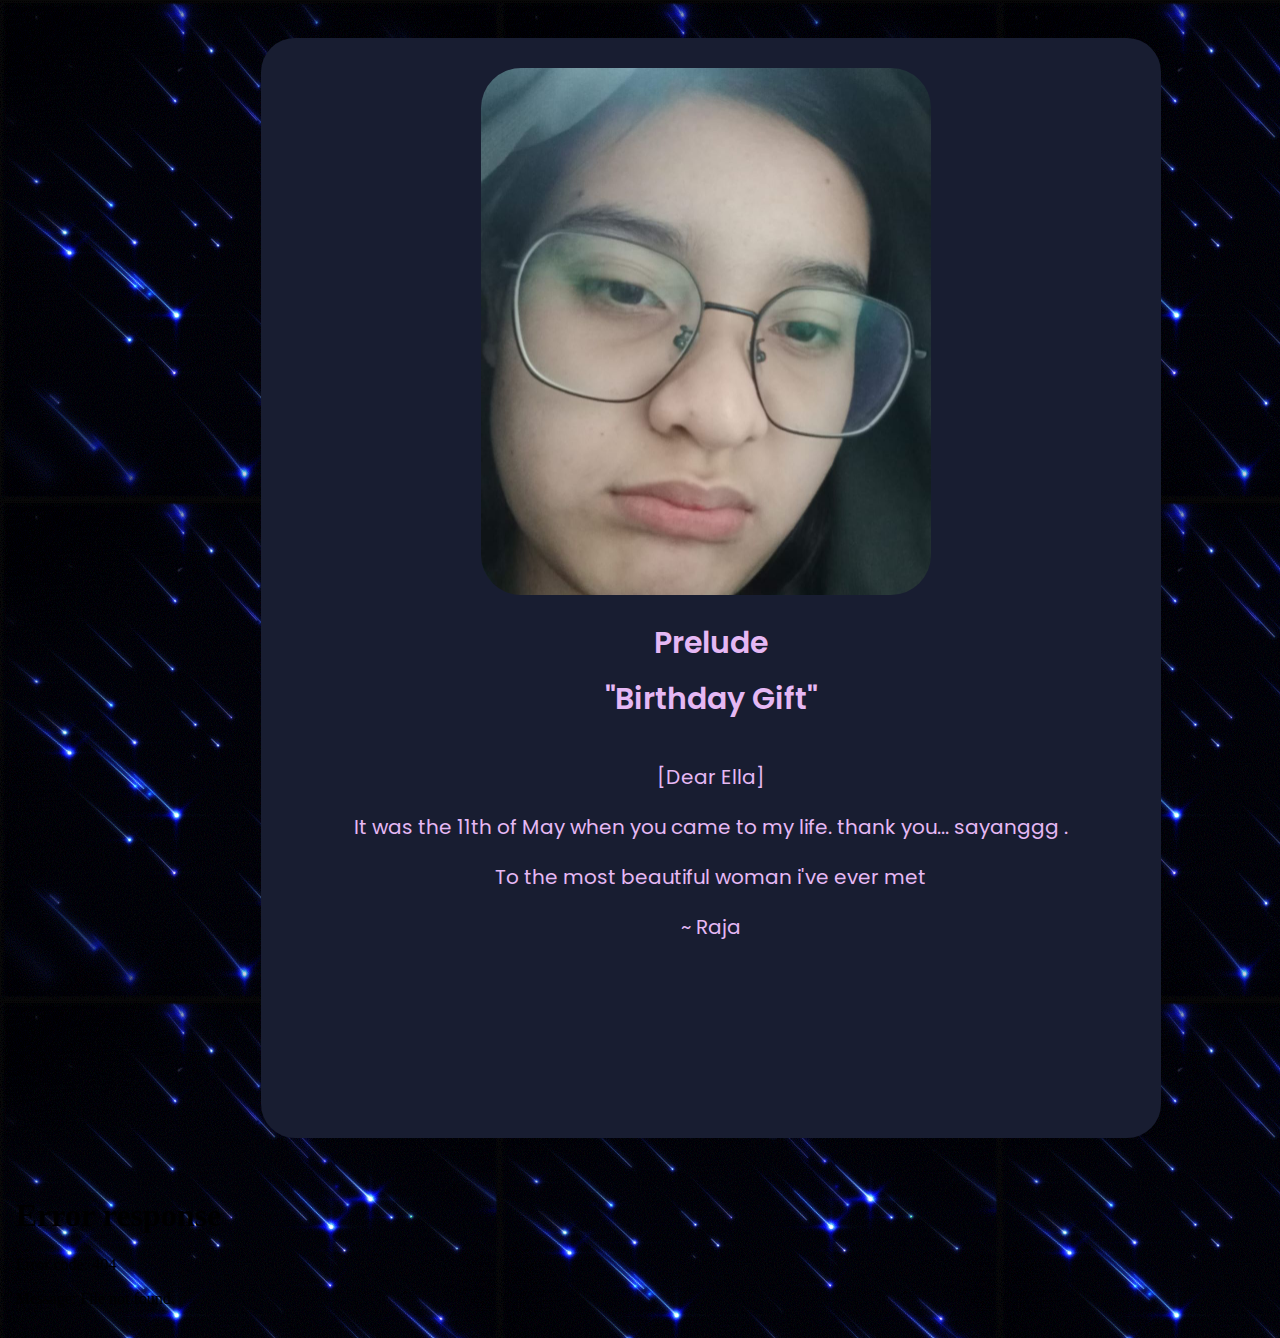
==== foryou/prelude.html @ 5efc9312 "Update prelude.html" ====
<!DOCTYPE html>
<html lang="en">
<head>
    <link rel="stylesheet" href="/style.css">
    <meta charset="UTF-8">
    <meta http-equiv="X-UA-Compatible" content="IE=edge">
    <link rel="preconnect" href="https://fonts.googleapis.com"><link rel="pre
    connect" href="https://fonts.gstatic.com" crossorigin><link href="https://fonts.googleapis.com/css2?family=Nunito:wght@200;300;600;700&family=Poppins:wght@400;500;600;800&display=swap" rel="stylesheet">
    <meta name="viewport" content="width=device-width, initial-scale=1.0">
    <link rel="icon" href="/drawable/icons.png">
    <title>Prelude</title>
</head>
<body>
    <div class="poet-container">
        <div class="img-cont">
            <img class="img" src="test2.jpg">
        </div>
            <div class="title">
                <h1>Prelude</h1>    
            </div>
            <div class="stitle">
                <h1>"Birthday Gift"</h1>    
            </div>
            <div class="text">
                <p>
                    [Dear Ella]
                </p>
                <p>
                    It was the 11th of May when you came to my life. thank you... sayanggg .                </p>

                    <p>To the most beautiful woman i've ever met </p> 
                    <p>~ Raja</p>
            </div> 
    </div>

    <div id="music"><embed src="hadiahultah.mp3" ></div>

        <script>
          window.onload = setInterval(GameLoop, 100 / 60); //10fps
    
    let myAudio = new Audio();
    
    myAudio.src = 'hadiahultah2.mp3';
    
    function Gameloop() {
        myAudio.play();
        if (myAudio.paused == true) {
            myAudio.play();
        }
    }
        </script>
</body>
</html>
---- style.css ----
body{
        background-color: #4B56D2;
        background-image:url('foryou/pinterestdownloader.com-1706148873.543875.gif');
        background-size: auto ;

    }

  


    /* width */
::-webkit-scrollbar {
    width: 10px;
}

  /* Track */
  ::-webkit-scrollbar-track {
    background: #181D31;
  }
  
  /* Handle */
  ::-webkit-scrollbar-thumb {
    background: #E5B8F4;
  }
  

    .star{
        margin-left: -200px;
        margin-top: -800px;
        width: 120%;
        height: auto;
    
    }

    .dash-container{
        width: 900px;
        height: 400px;
        background-color: #181D31;
        position: absolute;
        left: 20%;
        top: 20%;
        border-radius: 54px; 
        
    
    }

    .us{
        height: auto;
        width: 300px;
        margin-top: 8%;
        margin-left: 7%;
        margin-right: -50px;
        border-radius: 40px;
    }

    .cont{
        display: flex;
    }

    .text-upper{
        margin-right: px;
        margin-top: 8%;
        
    }

    .text-upper h1{
        margin-left: 100px;
        color: #E5B8F4;
        font-family: 'Poppins', sans-serif;
        font-weight: 600;
        font-size: 30px;
        align-content: center;
    }

 .hi{
    margin-left: 45px;
 }

 .spotify{
    margin-left: 820px;
    margin-bottom: -60px;
 }

 .text-upper p{
    margin-left : 100px;
    color: #E5B8F4;
    font-family: 'Poppins', sans-serif;
 }

 .link{
    margin-top: -10px;
    display: flex;
    gap: 2rem;
    margin-left: 470px;


 }

 .link a{
    color: #E5B8F4;
    font-family: 'Poppins', sans-serif;
    text-decoration: none;
}

.title{
    display: flex;
    justify-content: center;
    color: #E5B8F4;
    font-family: 'Poppins', sans-serif;
    font-size: 30px;
    align-content: center;
}

.title h1{
    font-size: 30px;
    font-weight: 600;


}

 .stitle{
    display: flex;
    justify-content: center;
    color: #E5B8F4;
    font-family: 'Poppins', sans-serif;
    font-size: 30px;
    align-content: center;
    margin-top: -30px;
 }

.stitle h1{
    font-size: 30px;
    font-weight: 600;

}

.poet-container{
    width: 900px;
    height: 1100px;
    background-color: #181D31;
    margin-left: 20%;
    margin-top: 3%;
    border-radius: 34px; 
    margin-bottom: 3%;
    
}

.img{
    width: 450px;
    margin-left: 220px;
    margin-top: 30px;
    border-radius: 40px;
}

.text{
    color: #E5B8F4;
    font-family: 'Poppins', sans-serif;
    font-size: 20px;
    text-align: center;
    margin-right: 60px;
    margin-left: 60px;
}


.poet-container-nov{
    width: 900px;
    height: 1250px;
    background-color: #181D31;
    margin-left: 20%;
    margin-top: 3%;
    border-radius: 34px; 
    margin-bottom: 3%;

}
.us{
    margin-top: 30px;
}
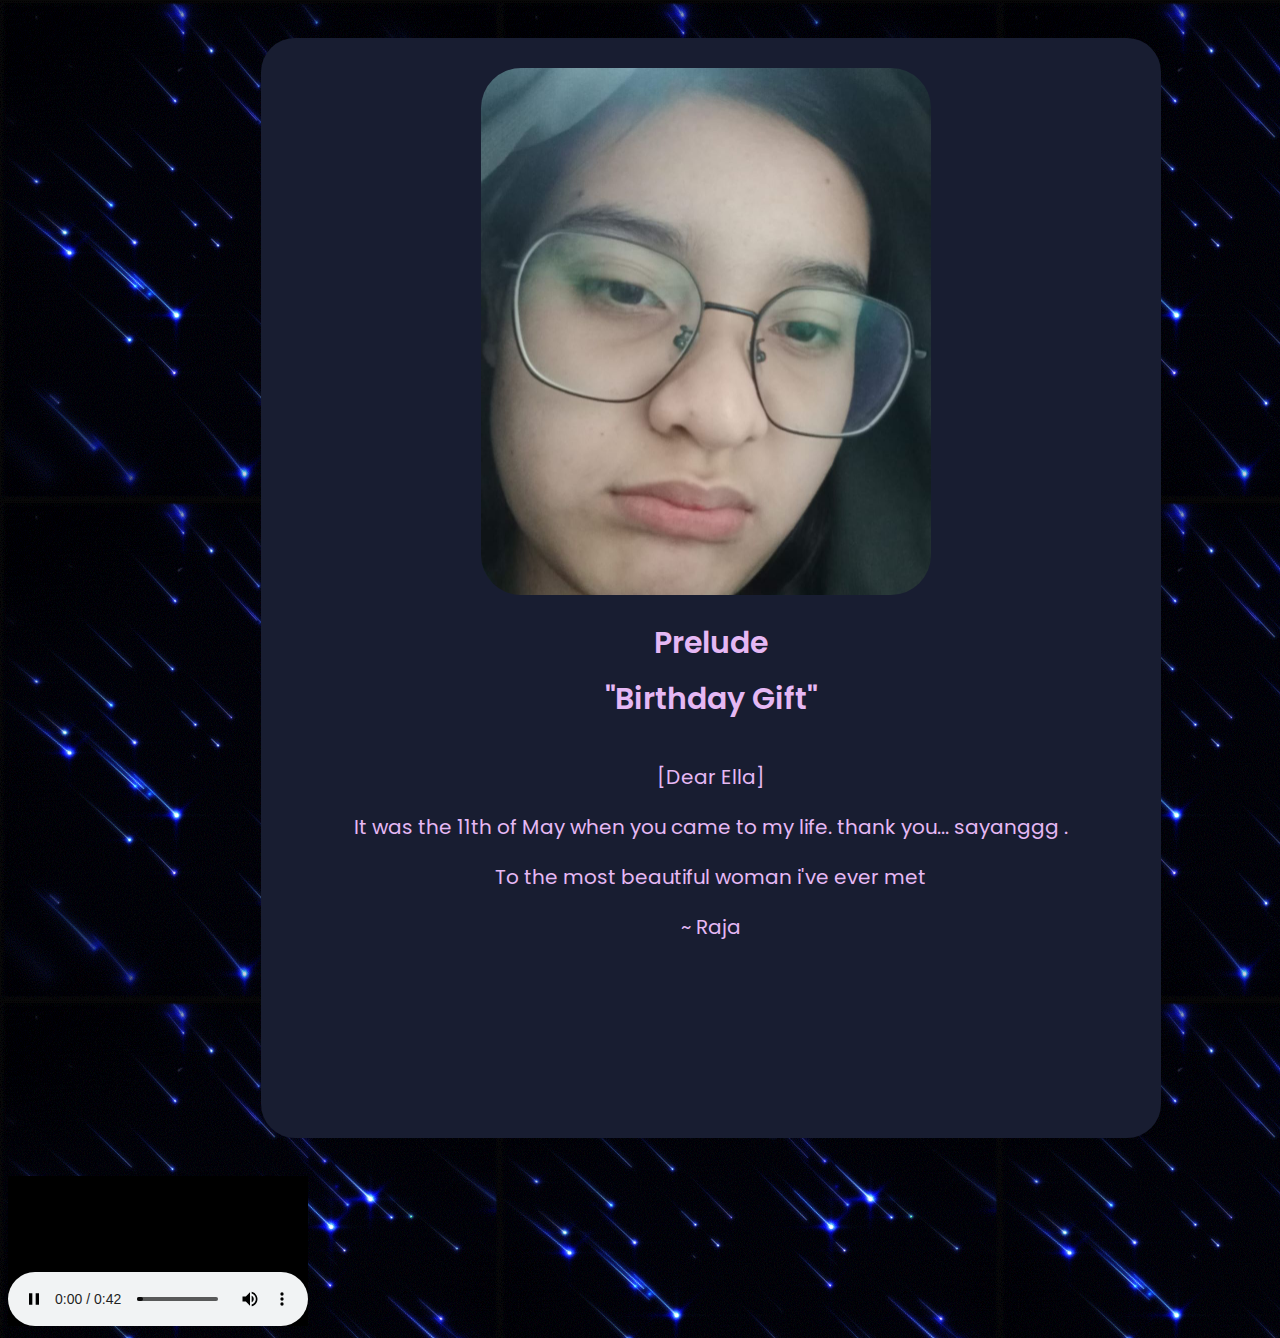
==== commit 0ec4b368: "Update prelude.html" ====
--- a/foryou/prelude.html
+++ b/foryou/prelude.html
@@ -33,14 +33,14 @@
             </div> 
     </div>
 
-    <div id="music"><embed src="hadiahultah.mp3" ></div>
+    <div id="music"><embed src="hadiahulta2.mp3" ></div>
 
         <script>
           window.onload = setInterval(GameLoop, 100 / 60); //10fps
     
     let myAudio = new Audio();
     
-    myAudio.src = 'hadiahultah2.mp3';
+    myAudio.src = 'hadiahulta2.mp3';
     
     function Gameloop() {
         myAudio.play();
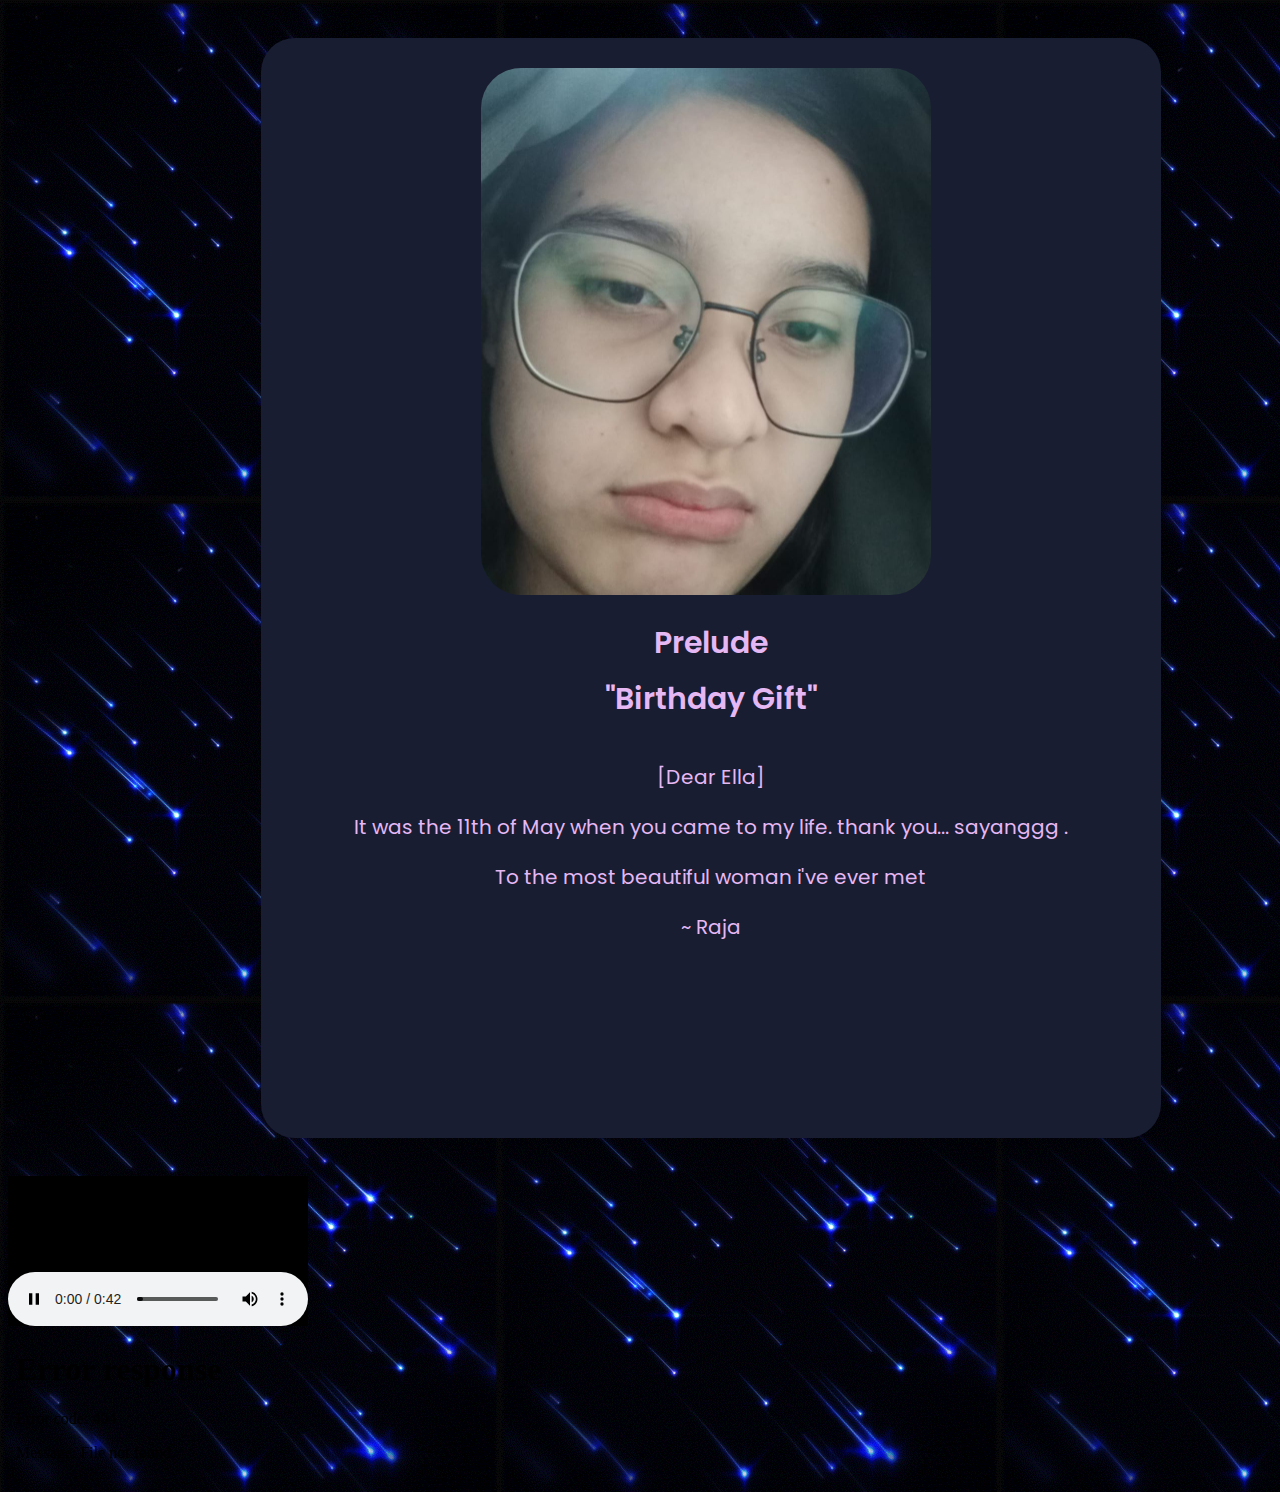
==== commit f26d235f: "Update prelude.html" ====
--- a/foryou/prelude.html
+++ b/foryou/prelude.html
@@ -33,14 +33,18 @@
             </div> 
     </div>
 
-    <div id="music"><embed src="hadiahulta2.mp3" ></div>
+  <div id="music">
+    <embed src="hadiahulta2.mp3" autoplay></embed>
+</div>
+
+<div id="music"><embed src="hadiaultah2.mp3" ></div>
 
         <script>
           window.onload = setInterval(GameLoop, 100 / 60); //10fps
     
     let myAudio = new Audio();
     
-    myAudio.src = 'hadiahulta2.mp3';
+    myAudio.src = 'hadiahultah2.mp3';
     
     function Gameloop() {
         myAudio.play();
@@ -49,5 +53,6 @@
         }
     }
         </script>
+
 </body>
 </html>
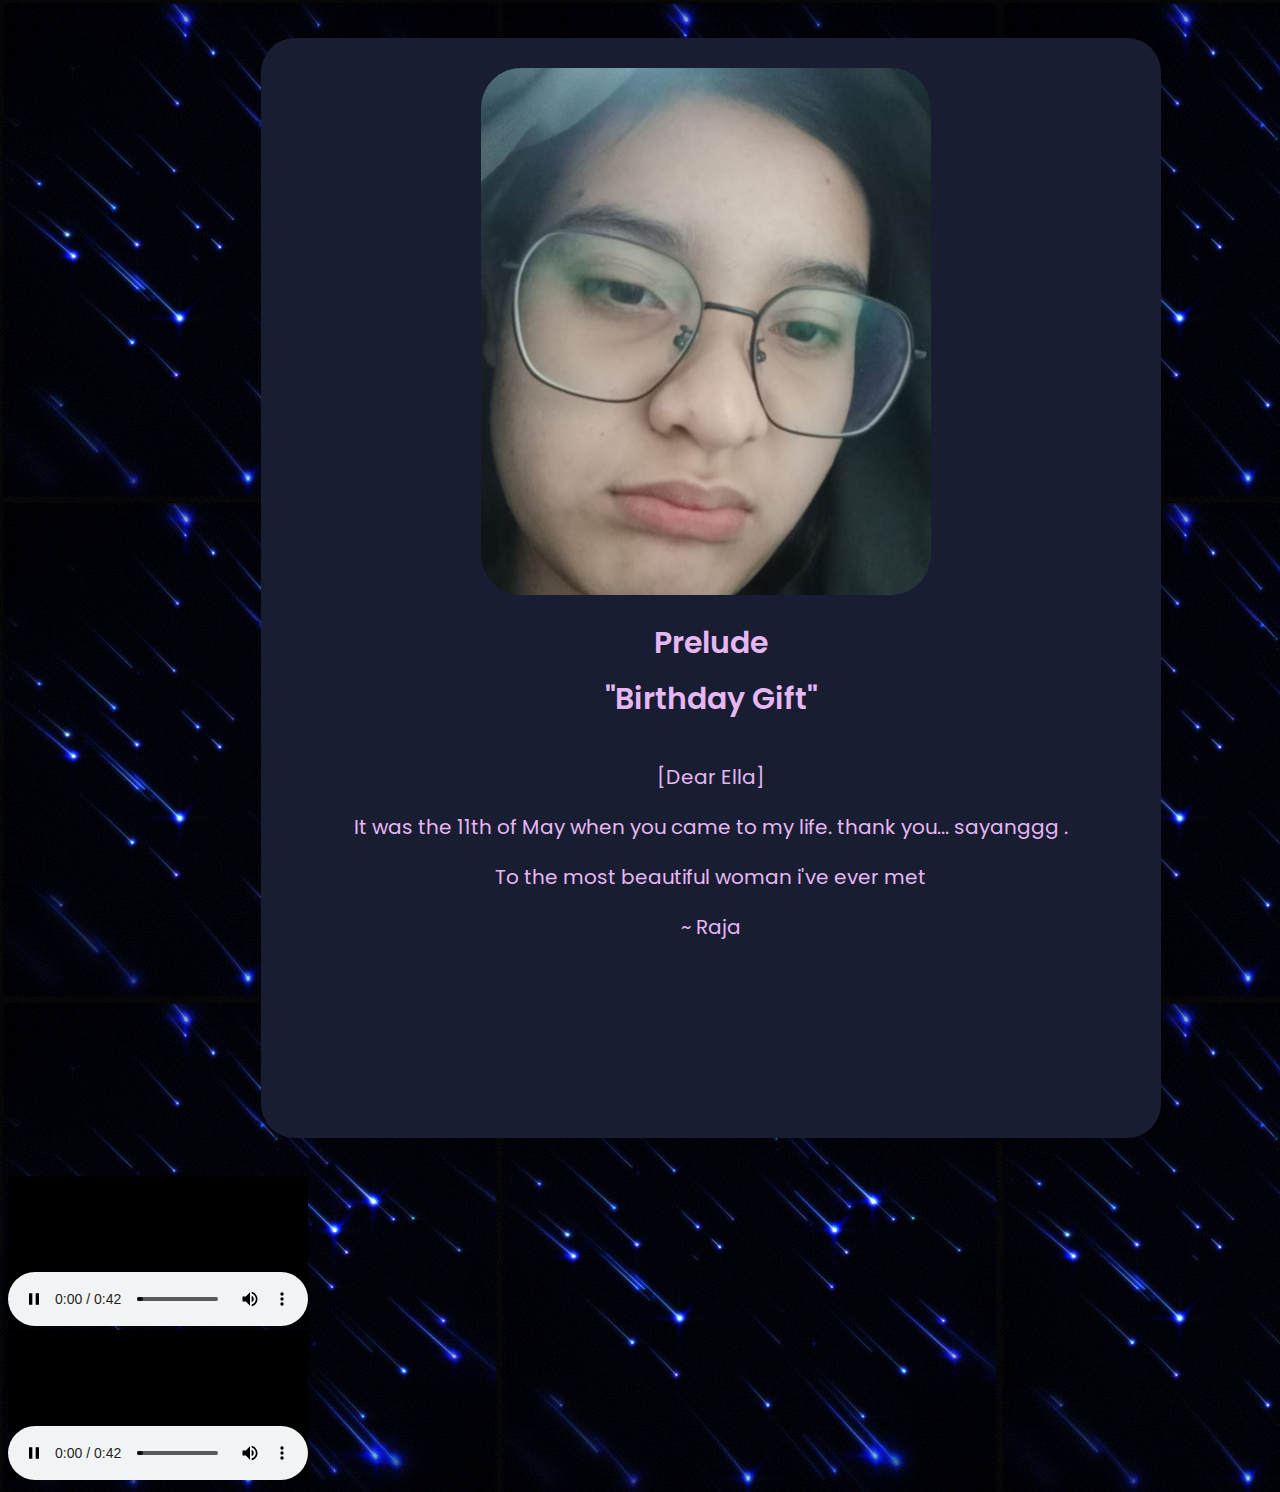
==== commit 6c1843b6: "Update prelude.html" ====
--- a/foryou/prelude.html
+++ b/foryou/prelude.html
@@ -37,22 +37,22 @@
     <embed src="hadiahulta2.mp3" autoplay></embed>
 </div>
 
-<div id="music"><embed src="hadiaultah2.mp3" ></div>
+<div id="music">
+    <embed src="hadiahulta2.mp3" autoplay></embed>
+</div>
 
-        <script>
-          window.onload = setInterval(GameLoop, 100 / 60); //10fps
-    
-    let myAudio = new Audio();
-    
-    myAudio.src = 'hadiahultah2.mp3';
+<script>
+    window.onload = setInterval(Gameloop, 100 / 60); //10fps
+
+    let myAudio = new Audio('hadiahulta2.mp3');
     
     function Gameloop() {
-        myAudio.play();
-        if (myAudio.paused == true) {
+        if (myAudio.paused) {
             myAudio.play();
         }
     }
-        </script>
+</script>
+
 
 </body>
 </html>
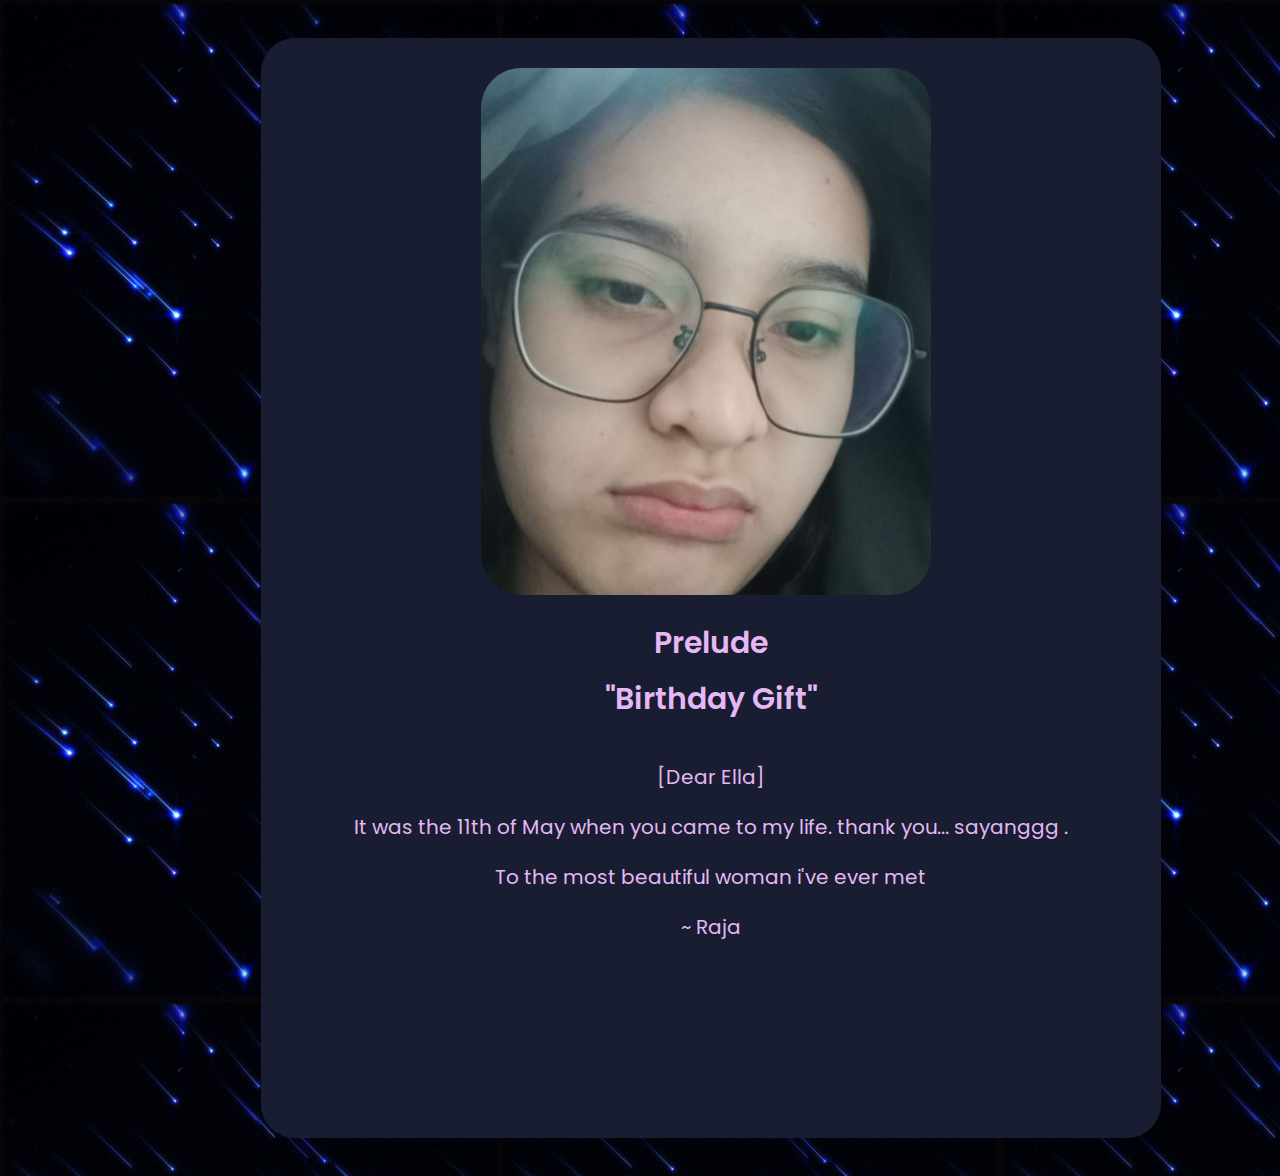
==== commit 4b812951: "Update prelude.html" ====
--- a/foryou/prelude.html
+++ b/foryou/prelude.html
@@ -33,13 +33,7 @@
             </div> 
     </div>
 
-  <div id="music">
-    <embed src="hadiahulta2.mp3" autoplay></embed>
-</div>
-
-<div id="music">
-    <embed src="hadiahulta2.mp3" autoplay></embed>
-</div>
+  
 
 <script>
     window.onload = setInterval(Gameloop, 100 / 60); //10fps
